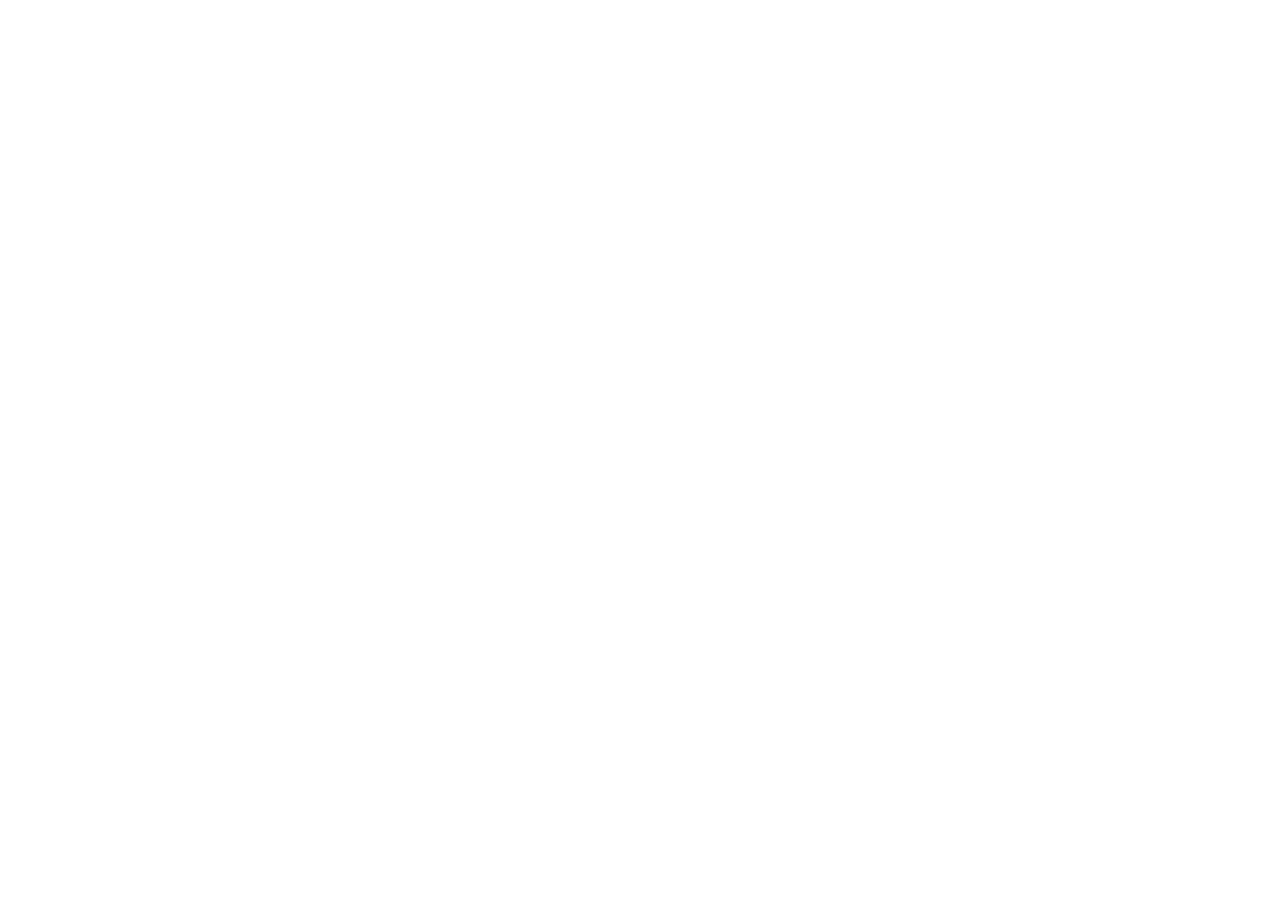
==== login.html @ 44d1a9cc "homepage html/css" ====
<!DOCTYPE html>
<html lang="en">
<head>
    <meta charset="UTF-8">
    <meta http-equiv="X-UA-Compatible" content="IE=edge">
    <meta name="viewport" content="width=device-width, initial-scale=1.0">
    <title>Login/Sign Up</title>
</head>
<body>

    
    
</body>
</html>
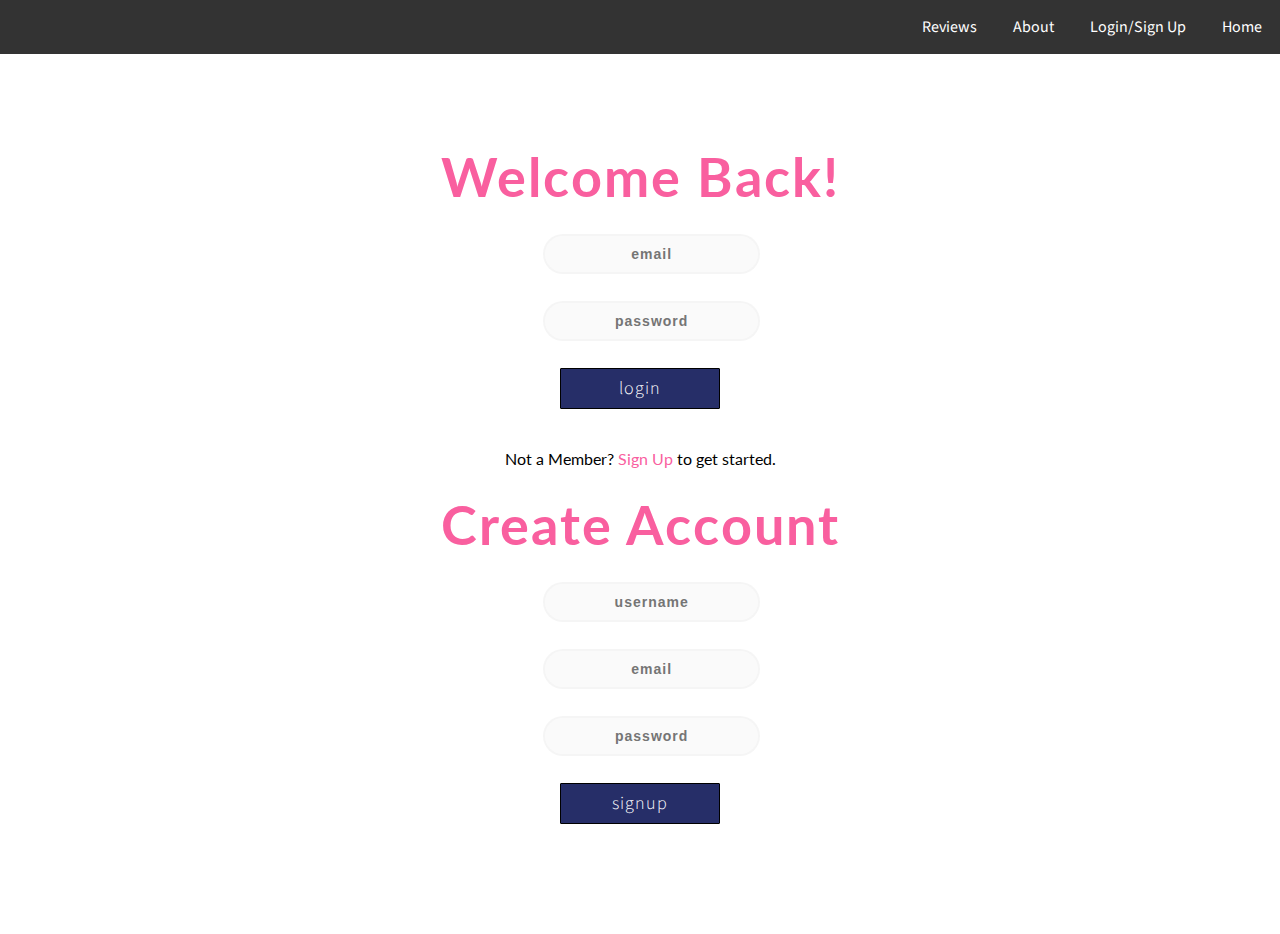
==== commit 5f537aa4: "login html/css" ====
--- a/login.html
+++ b/login.html
@@ -1,14 +1,72 @@
 <!DOCTYPE html>
 <html lang="en">
-<head>
-    <meta charset="UTF-8">
-    <meta http-equiv="X-UA-Compatible" content="IE=edge">
-    <meta name="viewport" content="width=device-width, initial-scale=1.0">
+  <head>
+    <meta charset="UTF-8" />
+    <meta http-equiv="X-UA-Compatible" content="IE=edge" />
+    <meta name="viewport" content="width=device-width, initial-scale=1.0" />
+    <link rel="stylesheet" href="/assets/login.css" />
+    <link rel="stylesheet" href="/assets/nav.css" />
     <title>Login/Sign Up</title>
-</head>
-<body>
+  </head>
+  <body>
+    <!-- nav section-->
+    <header>
+      <nav>
+        <div class="nav">
+          <ul class="nav-ul">
+            <li><a href="#">Home</a></li>
+            <li><a href="#">Login/Sign Up</a></li>
+            <li><a href="#about">About</a></li>
+            <li><a href="#reviews">Reviews</a></li>
+          </ul>
+        </div>
+      </nav>
+    </header>
 
-    
-    
-</body>
-</html>+<!-- login image -->
+
+    <!-- login section -->
+    <div class="form-section">
+        <div class="login-section">
+        <div class="form-header"><h2>Welcome Back!</h2></div>
+        <div class="form">
+            <form class="login-form">
+                <div>
+                  <input class="em" type="text" id="email-login" placeholder="email"/>
+                </div>
+                <div>
+                  <input class="pass" type="password" id="password-login" placeholder="password"/>
+                </div>
+                <div>
+                  <button class= "btn" type="submit">login</button>
+                </div>
+            </div>
+              </form>
+              </div>
+    <!-- sign up section -->
+<div class="signup-section">
+    <form class="signup-form">
+        <div class="signup-check"><p>Not a Member? <span class="pink-text">Sign Up</span> to get started.</p></div>
+      <div class="form-header"><h2>Create Account</h2></div>
+      <div>
+        <input class="un" type="text" id="username-signup" placeholder="username"/>
+      </div>
+      <div>
+        <input class="em" type="text" id="email-signup" placeholder="email"/>
+      </div>
+      <div>
+        <input class="pass" type="password" id="password-signup" placeholder="password" />
+      </div>
+      <div>
+        <button class="btn" type="submit">signup</button>
+      </div>
+    </form>
+</div>
+              <script src="/javascript/login.js"></script>
+              
+        
+        <div class="login-image-container">
+        </div>
+    </div>
+  </body>
+</html>
--- a/assets/login.css
+++ b/assets/login.css
@@ -0,0 +1,116 @@
+/* import text */
+@import url("https://fonts.googleapis.com/css2?family=Lato:wght@300;400&family=Source+Sans+Pro:wght@300;400&display=swap");
+
+/* general styles */
+* {
+  margin: 0;
+  padding: 0;
+}
+
+hr {
+  width: 50%;
+  margin-left: auto;
+  margin-right: auto;
+}
+
+.btn {
+  width: 160px;
+  height: 41px;
+  padding: 0px 10px 0px 10px;
+  background: #262e68;
+  color: #ffffff;
+  border-width: 1px;
+  border-style: solid;
+  border-radius: 1px 1px 1px 1px;
+  font-family: "Source Sans Pro";
+  font-weight: 300;
+  font-size: 18px;
+  letter-spacing: 1px;
+  text-align: center;
+}
+
+/* login-section */
+
+.form-section {
+    margin: 100px 0px;
+    display: flex;
+    flex-direction: column;
+    justify-content: left;
+}
+
+.form-header {
+	color: #f95f9f;
+	font-family: "Lato";
+	font-weight: bold;
+	font-size: 36px;
+	line-height: 1;
+	letter-spacing: 2px;
+	text-align: center;
+    padding: 30px;
+}
+
+.login-form, .signup-form {
+    display: flex;
+    flex-direction: column;
+    align-items: center;
+}
+
+/* signup-section */
+
+.login-section {
+    margin: 20px 0;
+}
+
+.signup-section {
+    margin: 10px 0;
+
+}
+
+.signup-check {
+    margin-top: 10px;
+	font-family: "Lato";
+}
+
+.pink-text {
+	color: #f95f9f;
+}
+
+.em, .un{
+    width: 76%;
+    color: rgb(38, 50, 56);
+    font-weight: 700;
+    font-size: 14px;
+    letter-spacing: 1px;
+    background: rgba(136, 126, 126, 0.04);
+    padding: 10px 20px;
+    border: none;
+    border-radius: 20px;
+    outline: none;
+    box-sizing: border-box;
+    border: 2px solid rgba(0, 0, 0, 0.02);
+    margin-bottom: 50px;
+    margin-left: 46px;
+    text-align: center;
+    margin-bottom: 27px;
+    font-family: 'Ubuntu', sans-serif;
+    }
+
+.pass {
+    width: 76%;
+color: rgb(38, 50, 56);
+font-weight: 700;
+font-size: 14px;
+letter-spacing: 1px;
+background: rgba(136, 126, 126, 0.04);
+padding: 10px 20px;
+border: none;
+border-radius: 20px;
+outline: none;
+box-sizing: border-box;
+border: 2px solid rgba(0, 0, 0, 0.02);
+margin-bottom: 50px;
+margin-left: 46px;
+text-align: center;
+margin-bottom: 27px;
+font-family: 'Ubuntu', sans-serif;
+}--- a/assets/nav.css
+++ b/assets/nav.css
@@ -0,0 +1,39 @@
+/* nav section */
+
+nav {
+    display: flex;
+  }
+  
+  .nav {
+    position: fixed;
+    background-color: #333;
+    width: 100%;
+  }
+  
+  .nav-ul {
+    list-style-type: none;
+    margin: 0;
+    padding: 0;
+    overflow: hidden;
+    font-family: "Source Sans Pro";
+  }
+  
+  li {
+    float: right;
+  }
+  
+  .nav a {
+    padding: 16px 18px;
+  }
+  
+  .nav li a {
+    display: block;
+    text-align: center;
+    text-decoration: none;
+    color: #ffffff;
+  }
+  
+  li a:hover {
+    background-color: #7c717c;
+  }
+  